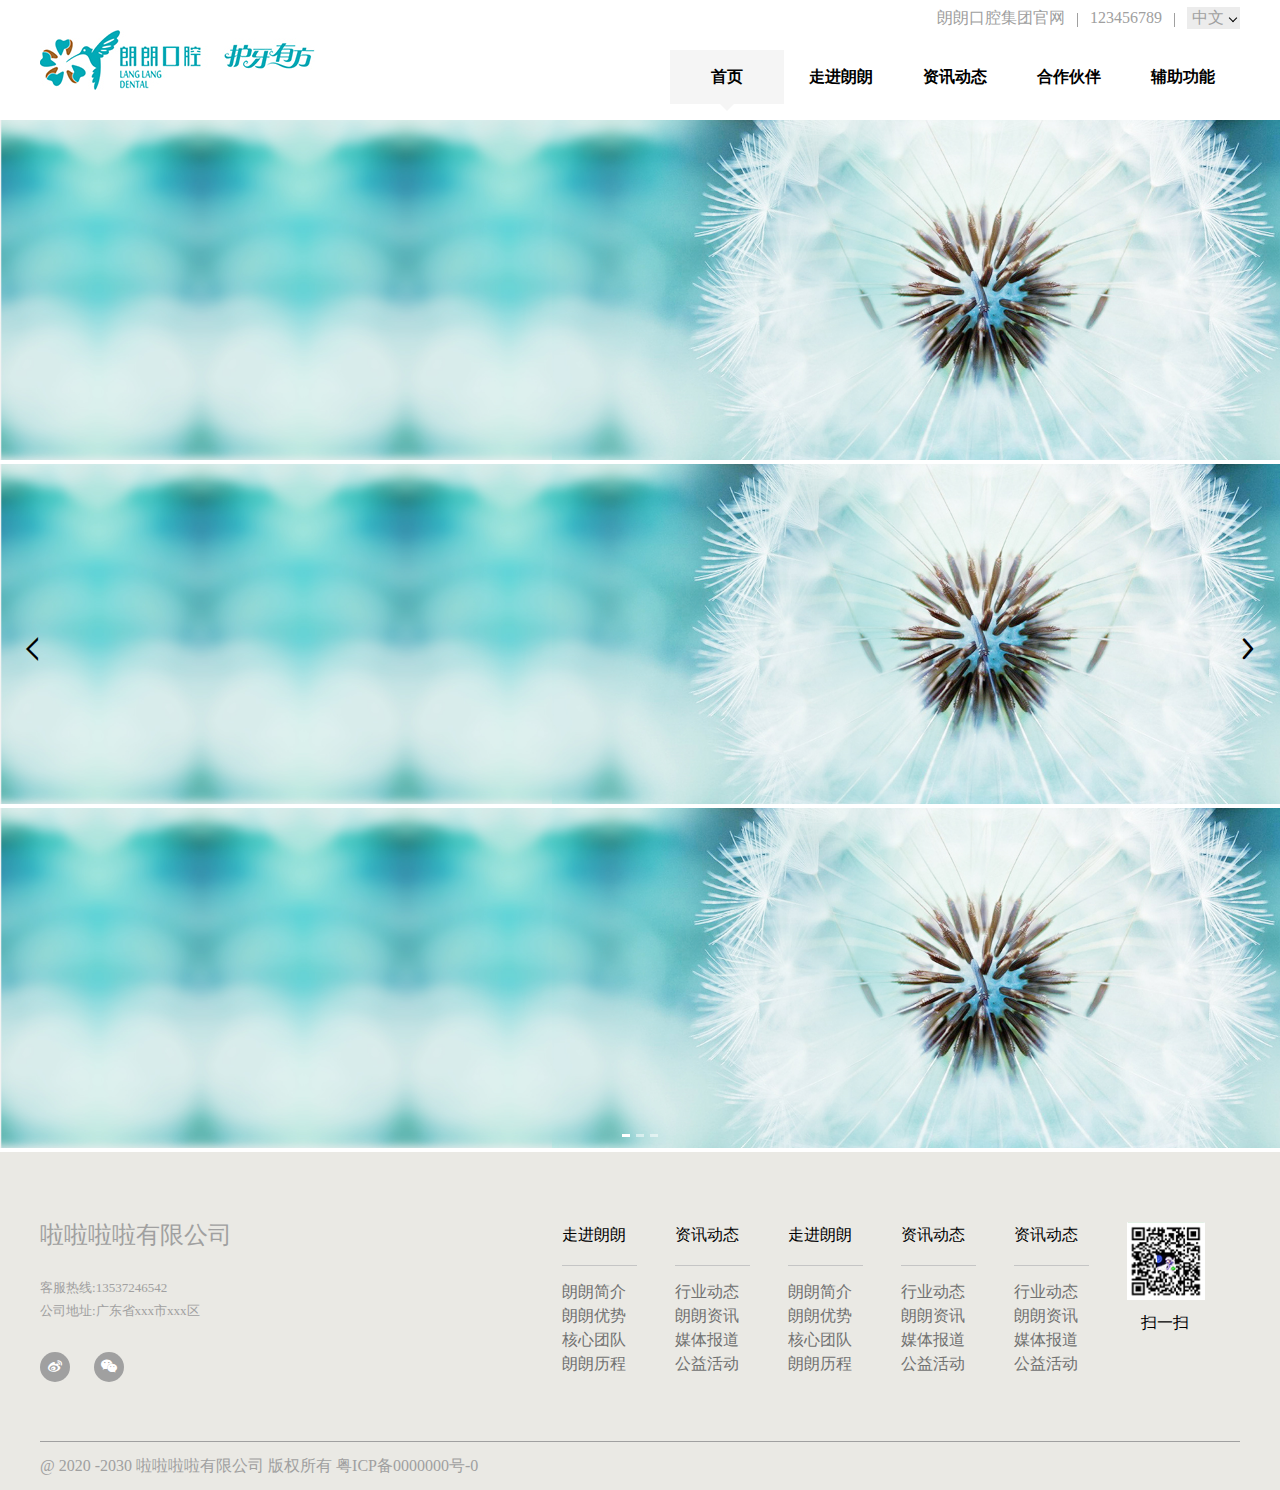
==== index.html @ b5be232b "0509" ====
<!DOCTYPE html>
<html lang="en">
<head>
    <meta charset="UTF-8">
    <meta name="viewport" content="width=device-width, initial-scale=1.0">
    <title>学习Document</title>
    <meta name="description" content=""><!--项目描述-->
    <meta name="keywords" content=""><!--搜索关键字-->
    <link rel="shortcut icon" href="favicon.ico" type="image/x-icon"/>
    <link rel="stylesheet" href="./css/normalize.css">
    <link rel="stylesheet" href="./css/common.css">
    <link rel="stylesheet" href="./css/main.css">
    <link rel="stylesheet" href="./font/font-awesome-4.7.0/css/font-awesome.min.css">
    <link rel="stylesheet" href="./font/iconfont/iconfont.css">
    <link rel="stylesheet" href="./js/banner.js">
</head>
<body>
    <!--头部--->
    <div class="container" >
<header class="clearfix" >
    <h1 class="logo pull-left">
        <a href="https://www.baidu.com/" title="点就跳" target="_blank"><!--target="_blank"新窗口打开网页-->
              <img src="./images/logo.jpg" alt="朗朗">
        </a>
      
    </h1>
    <div class="pull-right">
    <div class="menu-link">
        <div class="lang">中文 <!--*向下箭头第一种方法<i></i>-->
         <ul>
             <a href="">中文</a>
             <a href="">英文</a>
         </ul>
        </div>
        <span> </span>
        <a href="tel:123456789" title="123456789">123456789</a>
        <span> </span>
        <a href="https://www.baidu.com/" title="朗朗">朗朗口腔集团官网</a>
    </div>
    <nav>
        <ul class="clearfix"> 
            <li class="current">
                <a href="index.html" title="首页">首页</a>
                
            </li>
            <li>
                <a href="index.html" title="首页">走进朗朗</a>
               <ul>
                    <li><a href="index.html" title="朗朗简介">朗朗简介</a></li>
                    <li><a href="index.html" title="朗朗优势">朗朗优势</a></li>
                    <li><a href="index.html" title="核心团队">核心团队</a></li>
                    <li><a href="index.html" title="朗朗历程">朗朗历程</a></li>
                </ul> 
            </li>
            <li>
                <a href="index.html" title="首页">资讯动态</a>
            </li>
            <li>
                <a href="index.html" title="首页">合作伙伴</a>
            </li>
            <li>
                <a href="index.html" title="首页">辅助功能</a>
            </li>
        </ul>
    </nav>
</div>
</header>
</div>
<!--主体-->
<div class="slide-wrap">
    <div class="slide-content">
        <ul class="clearfix " > 
            <li><img src="./images/shildimg.jpg" alt="看一看" style="width: 100%;"></li>
            <li><img src="./images/shildimg.jpg" alt="看一看" style="width: 100%;"></li>
            <li><img src="./images/shildimg.jpg" alt="看一看" style="width: 100%;"></li>
        </ul>
        <ul class="slide-nav">
            <a href="javascript: void(0);" class="current"></a>
            <a href="javascript: void(0);"></a>
            <a href="javascript: void(0);"></a>
        </ul>
        <span class="slide-prev"><i class="iconfont icon-jiantou4"></i></span>
        <span class="slide-next"><i class="iconfont icon-jiantou"></i></span>
    </div>
</div>


<!--脚部-->
<footer>
    <div class="container">
        <div class="clearfix">
            <div class="pull-left">
                <address class="footer-address">
                    <h5>啦啦啦啦有限公司</h5>
                    <p>客服热线:<a href="tel:13537246542" title="13537246542">13537246542</a></p>
                    <p>公司地址:广东省xxx市xxx区</p>
                </address>
                <ul class="share clearfix">
                    <a href="" class="sing-share">
                        <p>
                            <img src="./images/shareimg.png" alt="">
                        </p>
                        <i class=" fa fa-weibo" aria-hidden="true"></i>
                    </a>
                    <a href="" class="wechat-share">
                         <p>
                            <img src="./images/shareimg.png" alt="">
                        </p>
                        <i class=" fa fa-weixin" aria-hidden="true"></i>
                    </a>
                   
                </ul>
            </div>
            <div class="pull-right">
                <ul class="footer-menu clearfix">
                    <dl>
                        <dt><a href="index.html" title="走进朗朗"></a>走进朗朗</dt>
                        <dd><a href="index.html" title="朗朗简介">朗朗简介</a></dd>
                        <dd><a href="index.html" title="朗朗优势">朗朗优势</a></dd>
                        <dd><a href="index.html" title="核心团队">核心团队</a></dd>
                        <dd><a href="index.html" title="朗朗历程">朗朗历程</a></dd>
                    </dl>
                    <dl>
                        <dt>资讯动态</dt>
                        <dd><a href="index.html" title="行业动态">行业动态</a></dd>
                        <dd><a href="index.html" title="朗朗资讯">朗朗资讯</a></dd>
                        <dd><a href="index.html" title="媒体报道">媒体报道</a></dd>
                        <dd><a href="index.html" title="公益活动">公益活动</a></dd>
                    </dl>
                    <dl>
                        <dt><a href="index.html" title="走进朗朗"></a>走进朗朗</dt>
                        <dd><a href="index.html" title="朗朗简介">朗朗简介</a></dd>
                        <dd><a href="index.html" title="朗朗优势">朗朗优势</a></dd>
                        <dd><a href="index.html" title="核心团队">核心团队</a></dd>
                        <dd><a href="index.html" title="朗朗历程">朗朗历程</a></dd>
                    </dl>
                    <dl>
                        <dt>资讯动态</dt>
                        <dd><a href="index.html" title="行业动态">行业动态</a></dd>
                        <dd><a href="index.html" title="朗朗资讯">朗朗资讯</a></dd>
                        <dd><a href="index.html" title="媒体报道">媒体报道</a></dd>
                        <dd><a href="index.html" title="公益活动">公益活动</a></dd>
                    </dl>
                    <dl>
                        <dt>资讯动态</dt>
                        <dd><a href="index.html" title="行业动态">行业动态</a></dd>
                        <dd><a href="index.html" title="朗朗资讯">朗朗资讯</a></dd>
                        <dd><a href="index.html" title="媒体报道">媒体报道</a></dd>
                        <dd><a href="index.html" title="公益活动">公益活动</a></dd>
                    </dl>
                    <dl>
                        <img src="./images/shareimg.png" alt="扫一扫">
                        <p class="text-center"> 扫一扫</p>
                       
                    </dl>
                </ul>
            </div>
        </div>
        <div id="copyright">@ 2020 -2030 啦啦啦啦有限公司  版权所有 粤ICP备0000000号-0</div>
    </div>
</footer>

<script src="js/banner.js"></script>
</body>
</html>

<!---->
---- css/common.css ----
@charset "UTF-8";
.color-main {
  color: #02a3b3; }

.color-seconde {
  color: #9e563b; }

.text-main {
  color: #010101; }

.container {
  width: 1200px;
  margin: auto; }

.pull-left {
  float: left; }

.pull-right {
  float: right; }

.text-left {
  text-align: left; }

.text-right {
  text-align: right; }

.text-center {
  text-align: center; }

.logo {
  margin-top: 30px;
  margin-bottom: 30px; }
  .logo img {
    display: block; }

.menu-link {
  margin-top: 7px;
  line-height: 22px; }
  .menu-link a,
  .menu-link span,
  .menu-link div {
    float: right; }
  .menu-link a {
    color: #a0a0a0; }
  .menu-link span {
    width: 1px;
    height: 14px;
    background-color: #a0a0a0;
    margin: 0 12px;
    margin-top: 6px; }

.lang {
  position: relative;
  width: 53px;
  height: 22px;
  background-color: #ececec;
  color: #a0a0a0;
  text-align: center;
  /*向下箭头第一种方法 i{
      display: inline-block;
      width: 8px;
      height: 10px;
      background-image: url(../images/icon.png);
      background-repeat: no-repeat;
      background-position:center;
      
  }*/
  /*向下箭头第一种方法*/ }
  .lang:after {
    content: "";
    display: inline-block;
    width: 6px;
    height: 6px;
    margin: 0 0 2px 2px;
    border-left: 1px solid black;
    border-bottom: 1px solid black;
    -webkit-box-sizing: border-box;
    -moz-box-sizing: border-box;
    -ms-box-sizing: border-box;
    -o-box-sizing: border-box;
    box-sizing: border-box;
    -webkit-transform: rotate(-45deg);
    -moz-transform: rotate(-45deg);
    -ms-transform: rotate(-45deg);
    -o-transform: rotate(-45deg);
    transform: rotate(-45deg); }
  .lang:hover ul {
    display: block; }
  .lang ul {
    z-index: 10;
    display: none;
    position: absolute;
    top: 100%;
    right: 0;
    width: 60px;
    background-color: #e0e0e0; }
  .lang a {
    display: block;
    width: 100%;
    height: 28px;
    line-height: 28px;
    text-align: center; }
    .lang a:hover {
      color: #02a3b3;
      background-color: chartreuse; }

nav {
  margin-top: 50px; }
  nav > ul > li {
    float: left;
    position: relative; }
    nav > ul > li > a {
      color: black;
      font-weight: bold; }
      nav > ul > li > a:after {
        display: none;
        content: "";
        position: absolute;
        bottom: -14px;
        z-index: 2;
        border-top: 7px solid #f5f5f5;
        border-bottom: 7px solid transparent;
        border-left: 7px solid transparent;
        border-right: 7px solid transparent;
        /*剧中*/
        left: 50%;
        margin-left: -7px; }
    nav > ul > li:hover a, nav > ul > li.current a {
      background-color: #f5f5f5; }
    nav > ul > li:hover a:after, nav > ul > li.current a:after {
      display: block; }
  nav ul ul {
    position: absolute;
    padding-top: 15px;
    display: none; }
    nav ul ul a {
      color: black;
      width: 114px;
      height: 41px;
      line-height: 41px;
      text-align: center; }
      nav ul ul a:hover {
        background-color: #eaeaea; }
  nav li:hover > ul {
    display: block; }
  nav li a {
    display: block;
    width: 114px;
    height: 54px;
    line-height: 54px;
    text-align: center; }

body > footer {
  background-color: #eae9e4;
  padding-top: 70px; }

#copyright {
  border-top: 1px solid #a0a0a0;
  line-height: 48px;
  color: #a0a0a0;
  margin-top: 59px; }

.footer-address h5 {
  margin-bottom: 26px;
  color: #a0a0a0;
  font-size: 24px; }
.footer-address p {
  font-size: 13px;
  color: #a0a0a0;
  line-height: 23px; }
.footer-address a {
  color: #a0a0a0; }

.share {
  margin-top: 30px; }
  .share a {
    position: relative;
    float: left;
    width: 30px;
    height: 30px;
    margin-right: 24px;
    background-color: #a0a0a0;
    line-height: 30px;
    text-align: center;
    color: #fff;
    font-size: 14px;
    border-radius: 100px; }
    .share a:hover p {
      visibility: visible;
      opacity: 1;
      filter: alpha(opacity=100); }
  .share p {
    display: block;
    visibility: hidden;
    position: absolute;
    width: 80px;
    height: 80px;
    border-radius: 10px;
    bottom: 150%;
    left: 50%;
    margin-left: -40px;
    background-color: white;
    opacity: 0;
    filter: alpha(opacity=0);
    filter: drop-shadow(0 0 10px rgba(0, 0, 0, 0.8));
    -webkit-transition: all 0.3s ease 0s;
    -moz-transition: all 0.3s ease 0s;
    -ms-transition: all 0.3s ease 0s;
    -o-transition: all 0.3s ease 0s;
    transition: all 0.3s ease 0s; }
    .share p::after {
      content: "";
      position: absolute;
      border-top: 8px solid white;
      border-bottom: 8px solid transparent;
      border-left: 8px solid transparent;
      border-right: 8px solid transparent;
      bottom: -15px;
      margin-left: -48px; }
  .share img {
    width: 100%;
    height: 100%; }

.sing-share:hover {
  background-color: #fd0d51; }

.wechat-share:hover {
  background-color: #1dd76c; }

.footer-menu dl {
  float: left;
  width: 75px;
  margin-right: 38px; }
  .footer-menu dl img {
    width: 78px;
    height: 78px;
    margin-bottom: 10px; }
.footer-menu dt {
  padding-bottom: 17px;
  margin-bottom: 14px;
  border-bottom: 1px solid #c5c5c5;
  line-height: 26px; }
.footer-menu dd {
  line-height: 24px; }
  .footer-menu dd a {
    color: #717171; }

.clearfix:after {
  content: ".";
  display: block;
  height: 0;
  clear: both;
  visibility: hidden; }

.clearfix {
  display: inline-block; }

* html .clearfix {
  height: 1%; }

.clearfix {
  display: block; }
---- css/main.css ----
.slide-content {
  position: relative; }
  .slide-content li {
    float: left; }

.slide-nav {
  position: absolute;
  left: 0;
  right: 0;
  bottom: 15px;
  z-index: 2;
  text-align: center;
  font-size: 0; }
  .slide-nav a {
    display: inline-block;
    width: 8px;
    height: 3px;
    margin: 0 3px;
    background-color: #fff;
    opacity: .5;
    filter: alpha(opacity=50); }
    .slide-nav a.current {
      opacity: 1;
      filter: alpha(opacity=100); }

.slide-prev, .slide-next {
  position: absolute;
  top: 50%;
  text-align: center;
  cursor: pointer; }
  .slide-prev .iconfont, .slide-next .iconfont {
    font-size: 24px; }

.slide-prev {
  left: 20px; }

.slide-next {
  right: 20px; }
---- font/iconfont/iconfont.css ----
@font-face {font-family: "iconfont";
  src: url('iconfont.eot?t=1588993728727'); /* IE9 */
  src: url('iconfont.eot?t=1588993728727#iefix') format('embedded-opentype'), /* IE6-IE8 */
  url('[data-uri]') format('woff2'),
  url('iconfont.woff?t=1588993728727') format('woff'),
  url('iconfont.ttf?t=1588993728727') format('truetype'), /* chrome, firefox, opera, Safari, Android, iOS 4.2+ */
  url('iconfont.svg?t=1588993728727#iconfont') format('svg'); /* iOS 4.1- */
}

.iconfont {
  font-family: "iconfont" !important;
  font-size: 16px;
  font-style: normal;
  -webkit-font-smoothing: antialiased;
  -moz-osx-font-smoothing: grayscale;
}

.icon-jiantou4:before {
  content: "\e606";
}

.icon-jiantou:before {
  content: "\e61f";
}
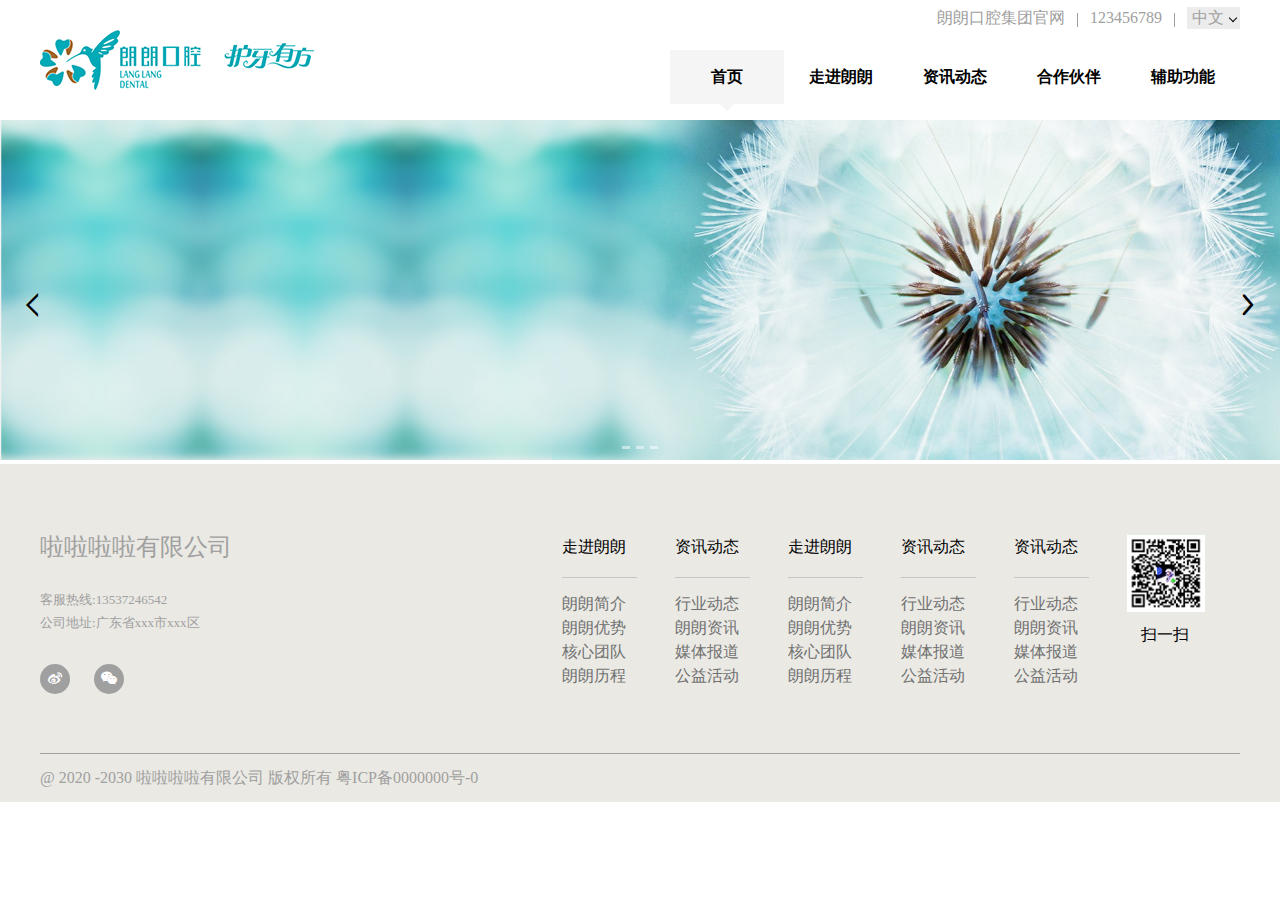
==== commit 8b4c3257: "0514" ====
--- a/index.html
+++ b/index.html
@@ -1,167 +1,176 @@
 <!DOCTYPE html>
 <html lang="en">
+
 <head>
     <meta charset="UTF-8">
     <meta name="viewport" content="width=device-width, initial-scale=1.0">
     <title>学习Document</title>
-    <meta name="description" content=""><!--项目描述-->
-    <meta name="keywords" content=""><!--搜索关键字-->
-    <link rel="shortcut icon" href="favicon.ico" type="image/x-icon"/>
+    <meta name="description" content="">
+    <!--项目描述-->
+    <meta name="keywords" content="">
+    <!--搜索关键字-->
+    <link rel="shortcut icon" href="favicon.ico" type="image/x-icon" />
     <link rel="stylesheet" href="./css/normalize.css">
     <link rel="stylesheet" href="./css/common.css">
     <link rel="stylesheet" href="./css/main.css">
     <link rel="stylesheet" href="./font/font-awesome-4.7.0/css/font-awesome.min.css">
     <link rel="stylesheet" href="./font/iconfont/iconfont.css">
-    <link rel="stylesheet" href="./js/banner.js">
+
 </head>
+
 <body>
     <!--头部--->
-    <div class="container" >
-<header class="clearfix" >
-    <h1 class="logo pull-left">
-        <a href="https://www.baidu.com/" title="点就跳" target="_blank"><!--target="_blank"新窗口打开网页-->
-              <img src="./images/logo.jpg" alt="朗朗">
-        </a>
-      
-    </h1>
-    <div class="pull-right">
-    <div class="menu-link">
-        <div class="lang">中文 <!--*向下箭头第一种方法<i></i>-->
-         <ul>
-             <a href="">中文</a>
-             <a href="">英文</a>
-         </ul>
+    <div class="container">
+        <header class="clearfix">
+            <h1 class="logo pull-left">
+                <a href="https://www.baidu.com/" title="点就跳" target="_blank">
+                    <!--target="_blank"新窗口打开网页-->
+                    <img src="./images/logo.jpg" alt="朗朗">
+                </a>
+
+            </h1>
+            <div class="pull-right">
+                <div class="menu-link">
+                    <div class="lang">中文
+                        <!--*向下箭头第一种方法<i></i>-->
+                        <ul>
+                            <a href="">中文</a>
+                            <a href="">英文</a>
+                        </ul>
+                    </div>
+                    <span> </span>
+                    <a href="tel:123456789" title="123456789">123456789</a>
+                    <span> </span>
+                    <a href="https://www.baidu.com/" title="朗朗">朗朗口腔集团官网</a>
+                </div>
+                <nav>
+                    <ul class="clearfix">
+                        <li class="current">
+                            <a href="index.html" title="首页">首页</a>
+
+                        </li>
+                        <li>
+                            <a href="index.html" title="首页">走进朗朗</a>
+                            <ul>
+                                <li><a href="index.html" title="朗朗简介">朗朗简介</a></li>
+                                <li><a href="index.html" title="朗朗优势">朗朗优势</a></li>
+                                <li><a href="index.html" title="核心团队">核心团队</a></li>
+                                <li><a href="index.html" title="朗朗历程">朗朗历程</a></li>
+                            </ul>
+                        </li>
+                        <li>
+                            <a href="index.html" title="首页">资讯动态</a>
+                        </li>
+                        <li>
+                            <a href="index.html" title="首页">合作伙伴</a>
+                        </li>
+                        <li>
+                            <a href="index.html" title="首页">辅助功能</a>
+                        </li>
+                    </ul>
+                </nav>
+            </div>
+        </header>
+    </div>
+    <!--主体-->
+    <div id="slide-wrap">
+        <div class="slide-content">
+            <ul class="clearfix ">
+                <li><img src="images/shildimg.jpg" alt="看一看" style="width: 100%;"></li>
+                <li><img src="images/shildimg.jpg" alt="看一看" style="width: 100%;"></li>
+                <li><img src="images/shildimg.jpg" alt="看一看" style="width: 100%;"></li>
+            </ul>
+
         </div>
-        <span> </span>
-        <a href="tel:123456789" title="123456789">123456789</a>
-        <span> </span>
-        <a href="https://www.baidu.com/" title="朗朗">朗朗口腔集团官网</a>
-    </div>
-    <nav>
-        <ul class="clearfix"> 
-            <li class="current">
-                <a href="index.html" title="首页">首页</a>
-                
-            </li>
-            <li>
-                <a href="index.html" title="首页">走进朗朗</a>
-               <ul>
-                    <li><a href="index.html" title="朗朗简介">朗朗简介</a></li>
-                    <li><a href="index.html" title="朗朗优势">朗朗优势</a></li>
-                    <li><a href="index.html" title="核心团队">核心团队</a></li>
-                    <li><a href="index.html" title="朗朗历程">朗朗历程</a></li>
-                </ul> 
-            </li>
-            <li>
-                <a href="index.html" title="首页">资讯动态</a>
-            </li>
-            <li>
-                <a href="index.html" title="首页">合作伙伴</a>
-            </li>
-            <li>
-                <a href="index.html" title="首页">辅助功能</a>
-            </li>
-        </ul>
-    </nav>
-</div>
-</header>
-</div>
-<!--主体-->
-<div class="slide-wrap">
-    <div class="slide-content">
-        <ul class="clearfix " > 
-            <li><img src="./images/shildimg.jpg" alt="看一看" style="width: 100%;"></li>
-            <li><img src="./images/shildimg.jpg" alt="看一看" style="width: 100%;"></li>
-            <li><img src="./images/shildimg.jpg" alt="看一看" style="width: 100%;"></li>
-        </ul>
         <ul class="slide-nav">
-            <a href="javascript: void(0);" class="current"></a>
+            <a href="javascript: void(0);"></a>
             <a href="javascript: void(0);"></a>
             <a href="javascript: void(0);"></a>
         </ul>
         <span class="slide-prev"><i class="iconfont icon-jiantou4"></i></span>
         <span class="slide-next"><i class="iconfont icon-jiantou"></i></span>
+
     </div>
-</div>
 
 
-<!--脚部-->
-<footer>
-    <div class="container">
-        <div class="clearfix">
-            <div class="pull-left">
-                <address class="footer-address">
-                    <h5>啦啦啦啦有限公司</h5>
-                    <p>客服热线:<a href="tel:13537246542" title="13537246542">13537246542</a></p>
-                    <p>公司地址:广东省xxx市xxx区</p>
-                </address>
-                <ul class="share clearfix">
-                    <a href="" class="sing-share">
-                        <p>
-                            <img src="./images/shareimg.png" alt="">
-                        </p>
-                        <i class=" fa fa-weibo" aria-hidden="true"></i>
-                    </a>
-                    <a href="" class="wechat-share">
-                         <p>
-                            <img src="./images/shareimg.png" alt="">
-                        </p>
-                        <i class=" fa fa-weixin" aria-hidden="true"></i>
-                    </a>
-                   
-                </ul>
+    <!--脚部-->
+    <footer>
+        <div class="container">
+            <div class="clearfix">
+                <div class="pull-left">
+                    <address class="footer-address">
+                        <h5>啦啦啦啦有限公司</h5>
+                        <p>客服热线:<a href="tel:13537246542" title="13537246542">13537246542</a></p>
+                        <p>公司地址:广东省xxx市xxx区</p>
+                    </address>
+                    <ul class="share clearfix">
+                        <a href="" class="sing-share">
+                            <p>
+                                <img src="./images/shareimg.png" alt="">
+                            </p>
+                            <i class=" fa fa-weibo" aria-hidden="true"></i>
+                        </a>
+                        <a href="" class="wechat-share">
+                            <p>
+                                <img src="./images/shareimg.png" alt="">
+                            </p>
+                            <i class=" fa fa-weixin" aria-hidden="true"></i>
+                        </a>
+
+                    </ul>
+                </div>
+                <div class="pull-right">
+                    <ul class="footer-menu clearfix">
+                        <dl>
+                            <dt><a href="index.html" title="走进朗朗"></a>走进朗朗</dt>
+                            <dd><a href="index.html" title="朗朗简介">朗朗简介</a></dd>
+                            <dd><a href="index.html" title="朗朗优势">朗朗优势</a></dd>
+                            <dd><a href="index.html" title="核心团队">核心团队</a></dd>
+                            <dd><a href="index.html" title="朗朗历程">朗朗历程</a></dd>
+                        </dl>
+                        <dl>
+                            <dt>资讯动态</dt>
+                            <dd><a href="index.html" title="行业动态">行业动态</a></dd>
+                            <dd><a href="index.html" title="朗朗资讯">朗朗资讯</a></dd>
+                            <dd><a href="index.html" title="媒体报道">媒体报道</a></dd>
+                            <dd><a href="index.html" title="公益活动">公益活动</a></dd>
+                        </dl>
+                        <dl>
+                            <dt><a href="index.html" title="走进朗朗"></a>走进朗朗</dt>
+                            <dd><a href="index.html" title="朗朗简介">朗朗简介</a></dd>
+                            <dd><a href="index.html" title="朗朗优势">朗朗优势</a></dd>
+                            <dd><a href="index.html" title="核心团队">核心团队</a></dd>
+                            <dd><a href="index.html" title="朗朗历程">朗朗历程</a></dd>
+                        </dl>
+                        <dl>
+                            <dt>资讯动态</dt>
+                            <dd><a href="index.html" title="行业动态">行业动态</a></dd>
+                            <dd><a href="index.html" title="朗朗资讯">朗朗资讯</a></dd>
+                            <dd><a href="index.html" title="媒体报道">媒体报道</a></dd>
+                            <dd><a href="index.html" title="公益活动">公益活动</a></dd>
+                        </dl>
+                        <dl>
+                            <dt>资讯动态</dt>
+                            <dd><a href="index.html" title="行业动态">行业动态</a></dd>
+                            <dd><a href="index.html" title="朗朗资讯">朗朗资讯</a></dd>
+                            <dd><a href="index.html" title="媒体报道">媒体报道</a></dd>
+                            <dd><a href="index.html" title="公益活动">公益活动</a></dd>
+                        </dl>
+                        <dl>
+                            <img src="./images/shareimg.png" alt="扫一扫">
+                            <p class="text-center"> 扫一扫</p>
+
+                        </dl>
+                    </ul>
+                </div>
             </div>
-            <div class="pull-right">
-                <ul class="footer-menu clearfix">
-                    <dl>
-                        <dt><a href="index.html" title="走进朗朗"></a>走进朗朗</dt>
-                        <dd><a href="index.html" title="朗朗简介">朗朗简介</a></dd>
-                        <dd><a href="index.html" title="朗朗优势">朗朗优势</a></dd>
-                        <dd><a href="index.html" title="核心团队">核心团队</a></dd>
-                        <dd><a href="index.html" title="朗朗历程">朗朗历程</a></dd>
-                    </dl>
-                    <dl>
-                        <dt>资讯动态</dt>
-                        <dd><a href="index.html" title="行业动态">行业动态</a></dd>
-                        <dd><a href="index.html" title="朗朗资讯">朗朗资讯</a></dd>
-                        <dd><a href="index.html" title="媒体报道">媒体报道</a></dd>
-                        <dd><a href="index.html" title="公益活动">公益活动</a></dd>
-                    </dl>
-                    <dl>
-                        <dt><a href="index.html" title="走进朗朗"></a>走进朗朗</dt>
-                        <dd><a href="index.html" title="朗朗简介">朗朗简介</a></dd>
-                        <dd><a href="index.html" title="朗朗优势">朗朗优势</a></dd>
-                        <dd><a href="index.html" title="核心团队">核心团队</a></dd>
-                        <dd><a href="index.html" title="朗朗历程">朗朗历程</a></dd>
-                    </dl>
-                    <dl>
-                        <dt>资讯动态</dt>
-                        <dd><a href="index.html" title="行业动态">行业动态</a></dd>
-                        <dd><a href="index.html" title="朗朗资讯">朗朗资讯</a></dd>
-                        <dd><a href="index.html" title="媒体报道">媒体报道</a></dd>
-                        <dd><a href="index.html" title="公益活动">公益活动</a></dd>
-                    </dl>
-                    <dl>
-                        <dt>资讯动态</dt>
-                        <dd><a href="index.html" title="行业动态">行业动态</a></dd>
-                        <dd><a href="index.html" title="朗朗资讯">朗朗资讯</a></dd>
-                        <dd><a href="index.html" title="媒体报道">媒体报道</a></dd>
-                        <dd><a href="index.html" title="公益活动">公益活动</a></dd>
-                    </dl>
-                    <dl>
-                        <img src="./images/shareimg.png" alt="扫一扫">
-                        <p class="text-center"> 扫一扫</p>
-                       
-                    </dl>
-                </ul>
-            </div>
+            <div id="copyright">@ 2020 -2030 啦啦啦啦有限公司 版权所有 粤ICP备0000000号-0</div>
         </div>
-        <div id="copyright">@ 2020 -2030 啦啦啦啦有限公司  版权所有 粤ICP备0000000号-0</div>
-    </div>
-</footer>
+    </footer>
 
-<script src="js/banner.js"></script>
+    <script src="js/banner.js"></script>
 </body>
+
 </html>
 
 <!---->--- a/css/common.css
+++ b/css/common.css
@@ -260,3 +260,5 @@
 
 .clearfix {
   display: block; }
+
+/*# sourceMappingURL=common.css.map */
--- a/css/main.css
+++ b/css/main.css
@@ -1,5 +1,15 @@
+#slide-wrap {
+  position: relative;
+  overflow: hidden; }
+
 .slide-content {
-  position: relative; }
+  position: relative;
+  left: 0;
+  -webkit-transition: all 1s ease 0s;
+  -moz-transition: all 1s ease 0s;
+  -ms-transition: all 1s ease 0s;
+  -o-transition: all 1s ease 0s;
+  transition: all 1s ease 0s; }
   .slide-content li {
     float: left; }
 
@@ -36,3 +46,5 @@
 
 .slide-next {
   right: 20px; }
+
+/*# sourceMappingURL=main.css.map */
--- a/font/iconfont/iconfont.css
+++ b/font/iconfont/iconfont.css
@@ -1,10 +1,10 @@
 @font-face {font-family: "iconfont";
-  src: url('iconfont.eot?t=1588993728727'); /* IE9 */
-  src: url('iconfont.eot?t=1588993728727#iefix') format('embedded-opentype'), /* IE6-IE8 */
-  url('[data-uri]') format('woff2'),
-  url('iconfont.woff?t=1588993728727') format('woff'),
-  url('iconfont.ttf?t=1588993728727') format('truetype'), /* chrome, firefox, opera, Safari, Android, iOS 4.2+ */
-  url('iconfont.svg?t=1588993728727#iconfont') format('svg'); /* iOS 4.1- */
+  src: url('iconfont.eot?t=1589161497121'); /* IE9 */
+  src: url('iconfont.eot?t=1589161497121#iefix') format('embedded-opentype'), /* IE6-IE8 */
+  url('[data-uri]') format('woff2'),
+  url('iconfont.woff?t=1589161497121') format('woff'),
+  url('iconfont.ttf?t=1589161497121') format('truetype'), /* chrome, firefox, opera, Safari, Android, iOS 4.2+ */
+  url('iconfont.svg?t=1589161497121#iconfont') format('svg'); /* iOS 4.1- */
 }
 
 .iconfont {
@@ -15,6 +15,10 @@
   -moz-osx-font-smoothing: grayscale;
 }
 
+.icon-weibo:before {
+  content: "\e60c";
+}
+
 .icon-jiantou4:before {
   content: "\e606";
 }
